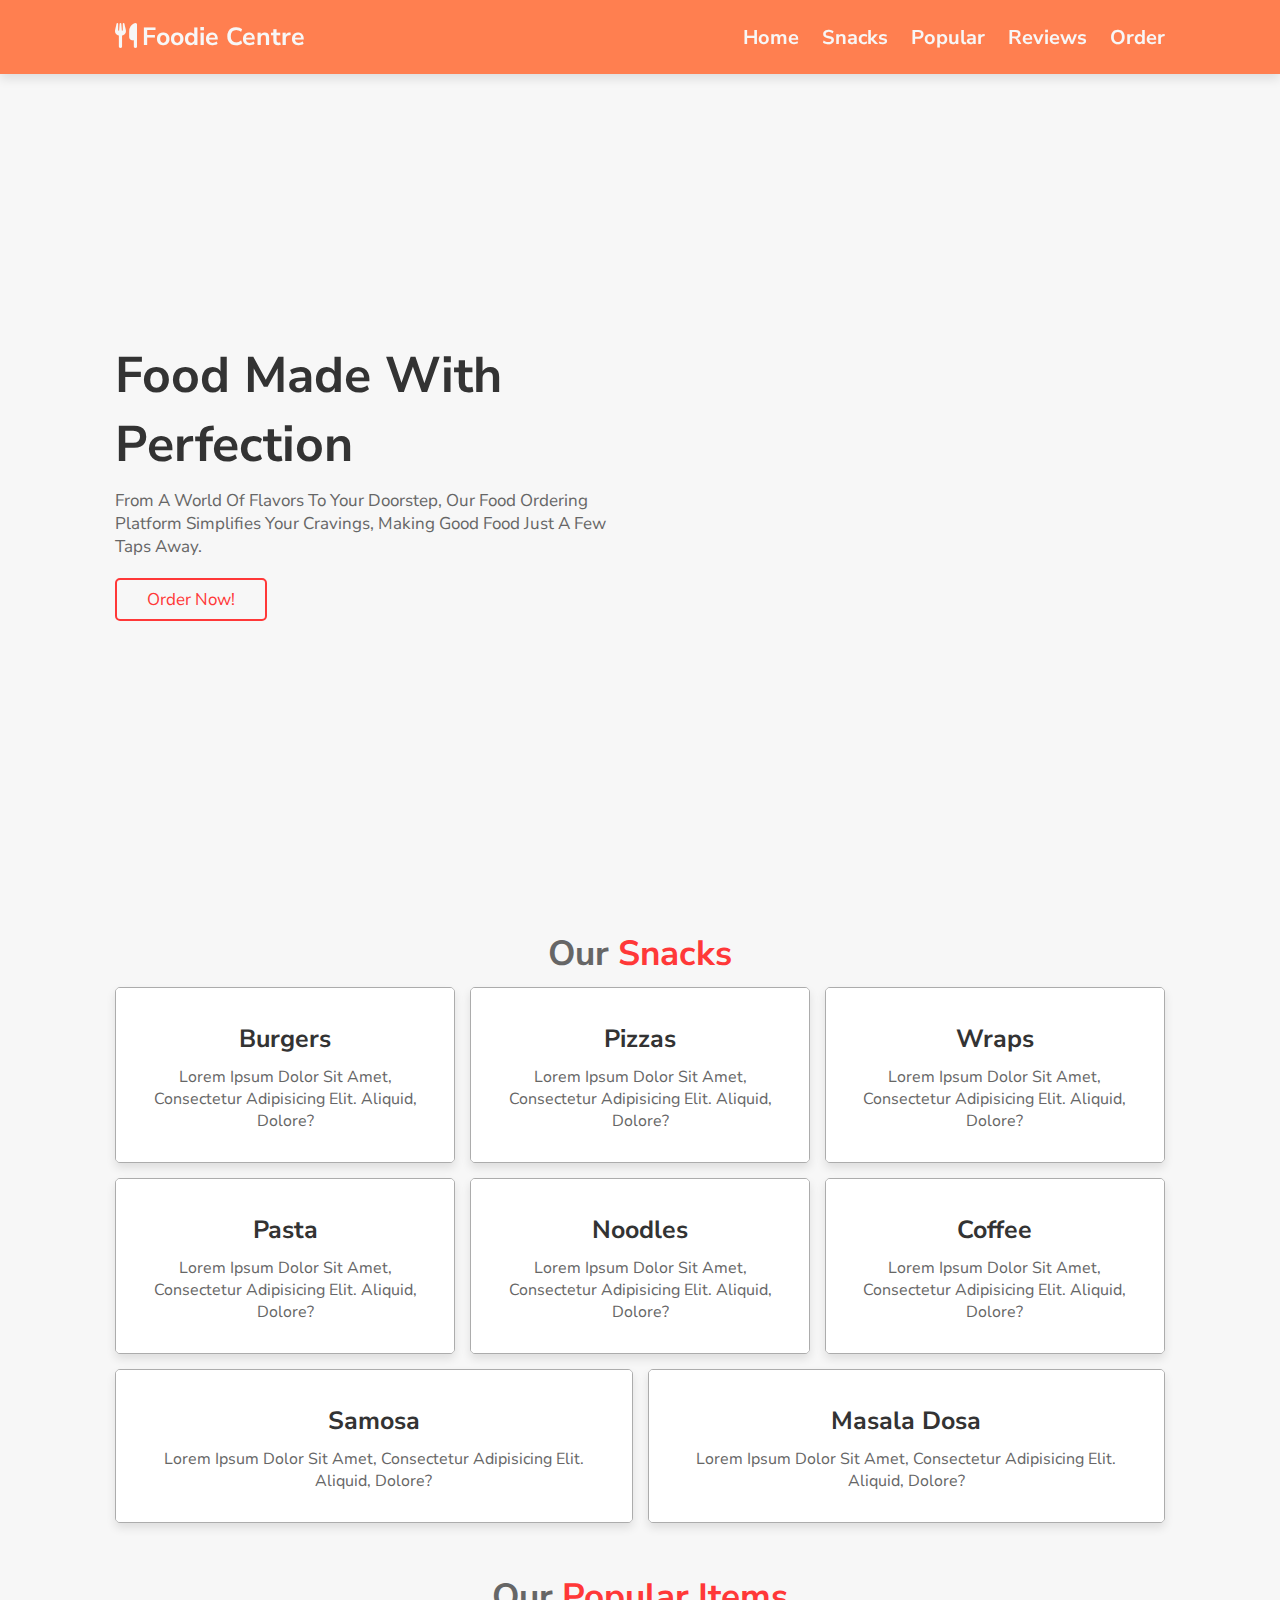
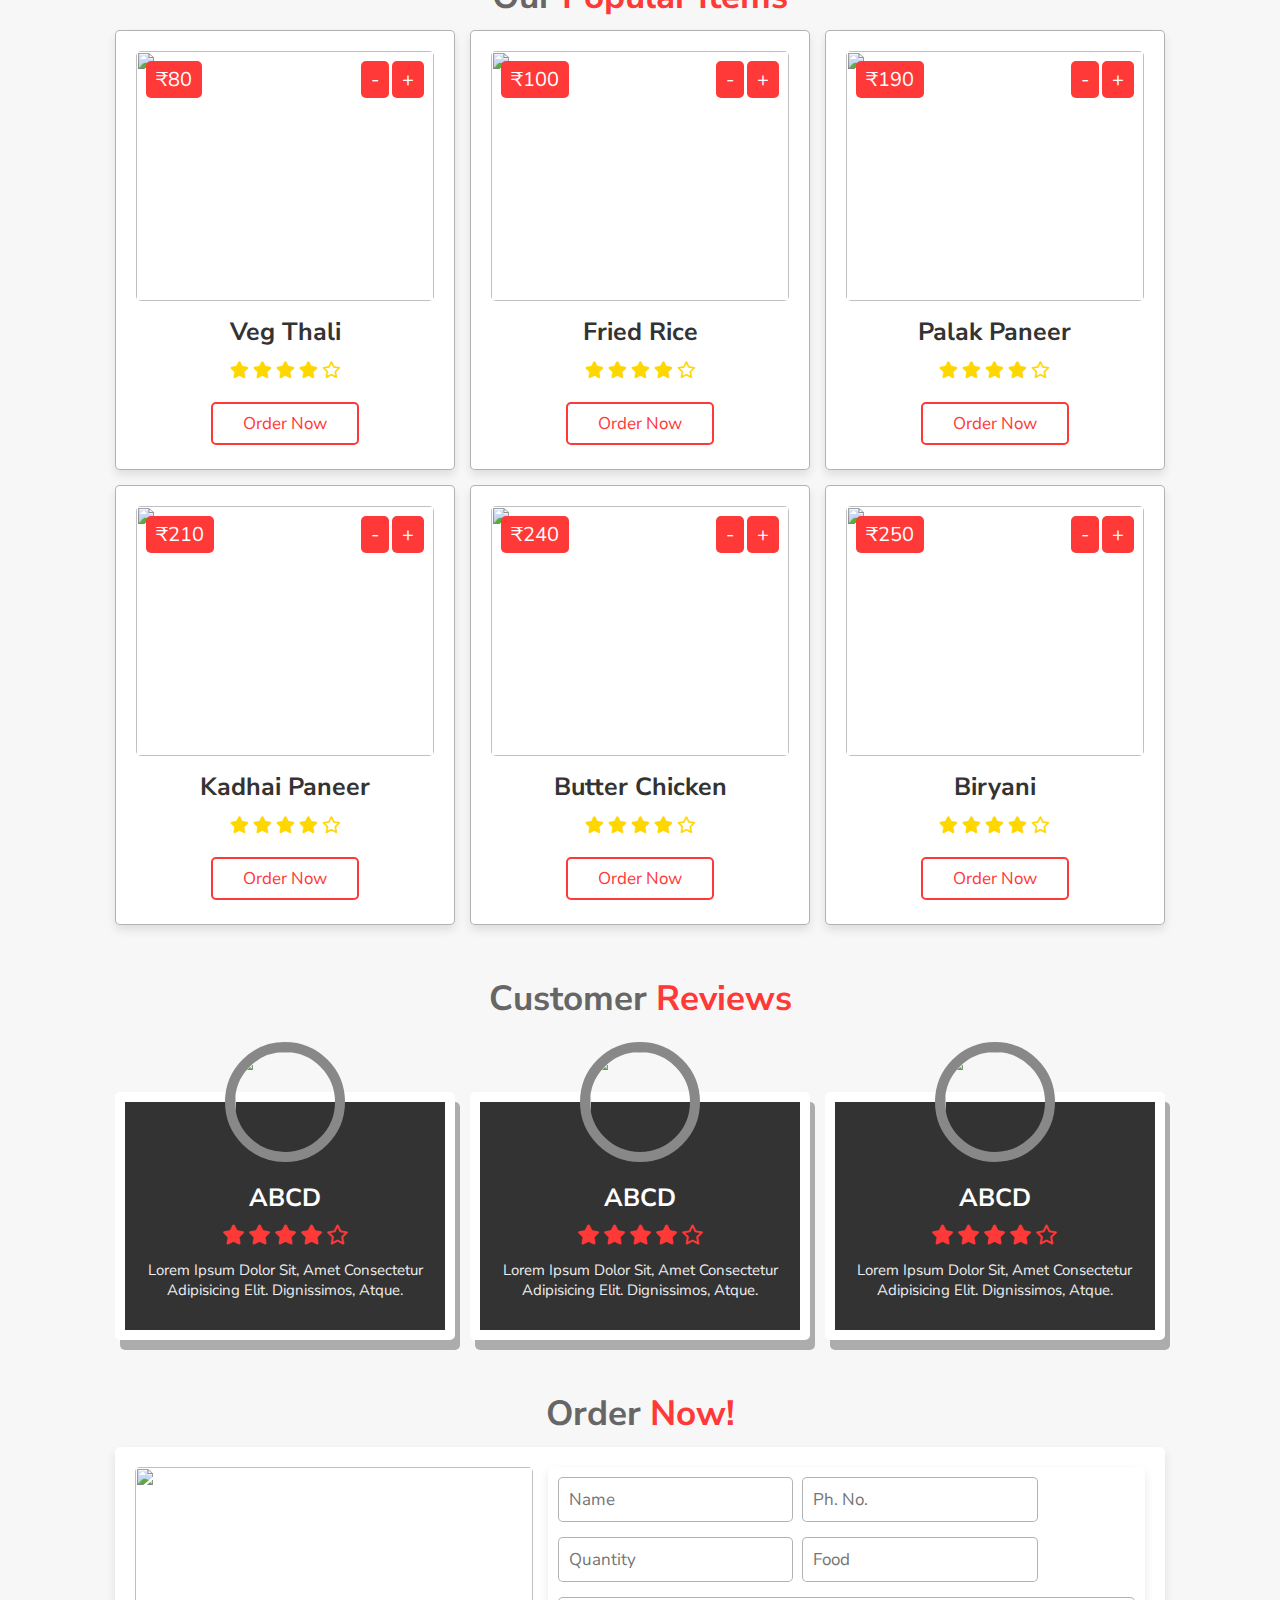
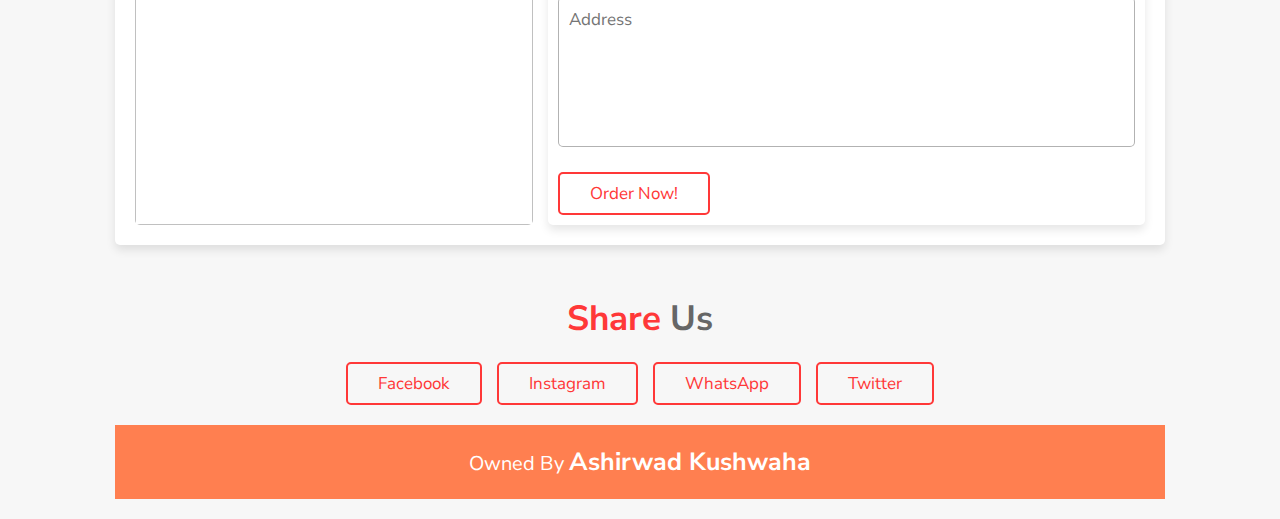
==== index.html @ 913c39dc "Add files via upload" ====
<!DOCTYPE html>
<html lang="en">

<head>
    <meta charset="UTF-8">
    <meta name="viewport" content="width=device-width, initial-scale=1.0">
    <title>Foodie Centre</title>

    <!-- external css file -->
    <link rel="stylesheet" href="style.css">

    <!-- font awesome cdn -->
    <link rel="stylesheet" href="https://cdnjs.cloudflare.com/ajax/libs/font-awesome/6.4.2/css/all.min.css" />
</head>

<body>


    <!-- header section -->

    <header>

        <a href="#" class="logo">
            <i class="fas fa-utensils"></i>Foodie Centre
        </a>
        <div id="menu-bar" class="fas fa-bars"></div>

        <nav class="navbar">
            <a href="#home">Home</a>
            <a href="#Snacks">Snacks</a>
            <a href="#Popular">Popular</a>
            <a href="#review">Reviews</a>
            <a href="#order">Order</a>
        </nav>

    </header>


    <!-- header section ends -->

    <!-- home section starts -->

    <section class="home" id="home">

        <div class="content">
            <h3 id="congrats"></h3>
            <h2 id="confirm"></h2>
            <h3 id="blank">Food made with Perfection</h3>
            <p id="blank1">From a world of flavors to your doorstep, our food ordering platform simplifies your cravings, making good food just a few taps away.</p>
            <a href="#" class="btn">Order now!</a>
        </div>
        <div class="image">
            <img src="images/Home2.jpg" alt="">
        </div>
    </section>



    <!-- home section ends -->


    <!-- Snacks section starts -->

    <section class="Snacks" id="Snacks">

        <h1 class="heading">Our <span>Snacks</span></h1>

        <div class="box-container">


            <div class="box">
                <img class="image" src="images/Burger.jpg" alt="">
                <div class="content">
                    <img src="images/burger-icon.jpeg" alt="">
                    <h3>Burgers</h3>
                    <p>Lorem ipsum dolor sit amet, consectetur adipisicing elit. Aliquid, dolore?</p>
                </div>
            </div>

            <div class="box">
                <img class="image" src="images/Pizza.jpg" alt="">
                <div class="content">
                    <img src="images/pizza-icon.jpeg" alt="">
                    <h3>Pizzas</h3>
                    <p>Lorem ipsum dolor sit amet, consectetur adipisicing elit. Aliquid, dolore?</p>
                </div>
            </div>

            <div class="box">
                <img class="image" src="images/Wraps.jpg" alt="">
                <div class="content">
                    <img src="images/wrap-icon.jpeg" alt="">
                    <h3>Wraps</h3>
                    <p>Lorem ipsum dolor sit amet, consectetur adipisicing elit. Aliquid, dolore?</p>
                </div>
            </div>

            <div class="box">
                <img class="image" src="images/Pasta.jpg" alt="">
                <div class="content">
                    <img src="images/pasta-icon.jpeg" alt="">
                    <h3>Pasta</h3>
                    <p>Lorem ipsum dolor sit amet, consectetur adipisicing elit. Aliquid, dolore?</p>
                </div>
            </div>

            <div class="box">
                <img class="image" src="images/Noodles.jpg" alt="">
                <div class="content">
                    <img src="images/noodles-icon.jpeg" alt="">
                    <h3>Noodles</h3>
                    <p>Lorem ipsum dolor sit amet, consectetur adipisicing elit. Aliquid, dolore?</p>
                </div>
            </div>


            <div class="box">
                <img class="image" src="images/Coffee.jpg" alt="">
                <div class="content">
                    <img src="images/coffee-icon.jpeg" alt="">
                    <h3>Coffee</h3>
                    <p>Lorem ipsum dolor sit amet, consectetur adipisicing elit. Aliquid, dolore?</p>
                </div>
            </div>

            <div class="box">
                <img class="image" src="images/Samosa.jpg" alt="">
                <div class="content">
                    <img src="images/samosa-icon.jpeg" alt="">
                    <h3>Samosa</h3>
                    <p>Lorem ipsum dolor sit amet, consectetur adipisicing elit. Aliquid, dolore?</p>
                </div>
            </div>

            <div class="box">
            <img class="image" src="images/Masala Dosa.jpg" alt="">
            <div class="content">
                <img src="images/dosa-icon.jpeg" alt="">
                <h3>Masala Dosa</h3>
                <p>Lorem ipsum dolor sit amet, consectetur adipisicing elit. Aliquid, dolore?</p>
            </div>
        </div>

        </div>

    </section>



    <!-- Snacks section ends -->


    <!-- Popular section starts -->

    <section class="popular" id="Popular">

        <h1 class="heading">Our <span>Popular Items</span></h1>

        <div class="box-container">

            <div class="box">
                <span class="price">₹80</span>
                <button class="delFood">-</button>

                <button class="addFood">+</button>
                <img src="images/thaali.jpg" alt="">
                <h3>Veg Thali</h3>
                <div class="stars">
                    <i class="fas fa-star"></i>
                    <i class="fas fa-star"></i>
                    <i class="fas fa-star"></i>
                    <i class="fas fa-star"></i>
                    <i class="far fa-star"></i>
                </div>
                <a href="#" class="btn">Order now</a>
            </div>

            <div class="box">
                <span class="price">₹100</span>
                <button class="delFood">-</button>

                <button class="addFood">+</button>
                <img src="images/Fried rice.jpg" alt="">
                <h3>Fried Rice</h3>
                <div class="stars">
                    <i class="fas fa-star"></i>
                    <i class="fas fa-star"></i>
                    <i class="fas fa-star"></i>
                    <i class="fas fa-star"></i>
                    <i class="far fa-star"></i>
                </div>
                <a href="#" class="btn">Order now</a>
            </div>

            <div class="box">
                <span class="price">₹190</span>
                <button class="delFood">-</button>

                <button class="addFood">+</button>
                <img src="images/Palak paneer.jpg" alt="">
                <h3>Palak Paneer</h3>
                <div class="stars">
                    <i class="fas fa-star"></i>
                    <i class="fas fa-star"></i>
                    <i class="fas fa-star"></i>
                    <i class="fas fa-star"></i>
                    <i class="far fa-star"></i>
                </div>
                <a href="#" class="btn">Order now</a>
            </div>

            <div class="box">
                <span class="price">₹210</span>
                <button class="delFood">-</button>

                <button class="addFood">+</button>
                <img src="images/Kadhai paneer.jpg" alt="">
                <h3>Kadhai Paneer</h3>
                <div class="stars">
                    <i class="fas fa-star"></i>
                    <i class="fas fa-star"></i>
                    <i class="fas fa-star"></i>
                    <i class="fas fa-star"></i>
                    <i class="far fa-star"></i>
                </div>
                <a href="#" class="btn">Order now</a>
            </div>

            <div class="box">
                <span class="price">₹240</span>
                <button class="delFood">-</button>

                <button class="addFood">+</button>
                <img src="images/Butter chicken.jpg" alt="">
                <h3>Butter Chicken</h3>
                <div class="stars">
                    <i class="fas fa-star"></i>
                    <i class="fas fa-star"></i>
                    <i class="fas fa-star"></i>
                    <i class="fas fa-star"></i>
                    <i class="far fa-star"></i>
                </div>
                <a href="#" class="btn">Order now</a>
            </div>

            <div class="box">
                <span class="price">₹250</span>
                <button class="delFood">-</button>

                <button class="addFood">+</button>
                <img src="images/Biryani.jpg" alt="">
                <h3>Biryani</h3>
                <div class="stars">
                    <i class="fas fa-star"></i>
                    <i class="fas fa-star"></i>
                    <i class="fas fa-star"></i>
                    <i class="fas fa-star"></i>
                    <i class="far fa-star"></i>
                </div>
                <a href="#" class="btn">Order now</a>
            </div>

            

        </div>


    </section>


    <!-- Popular section ends -->


    <!-- Review section starts -->

    <section class="review" id="review">


        <h1 class="heading">Customer <span>Reviews</span></h1>
        <div class="box-container">

            <div class="box">
                <img src="images/girl-icon.jpg" alt="">
                <h3>ABCD</h3>
                <div class="stars">
                    <i class="fas fa-star"></i>
                    <i class="fas fa-star"></i>
                    <i class="fas fa-star"></i>
                    <i class="fas fa-star"></i>
                    <i class="far fa-star"></i>
                </div>
                <p>Lorem ipsum dolor sit, amet consectetur adipisicing elit. Dignissimos, atque.</p>
            </div>

            <div class="box">
                <img src="images/Man-icon.jpg" alt="">
                <h3>ABCD</h3>
                <div class="stars">
                    <i class="fas fa-star"></i>
                    <i class="fas fa-star"></i>
                    <i class="fas fa-star"></i>
                    <i class="fas fa-star"></i>
                    <i class="far fa-star"></i>
                </div>
                <p>Lorem ipsum dolor sit, amet consectetur adipisicing elit. Dignissimos, atque.</p>
            </div>

            <div class="box">
                <img src="images/girl-icon.jpg" alt="">
                <h3>ABCD</h3>
                <div class="stars">
                    <i class="fas fa-star"></i>
                    <i class="fas fa-star"></i>
                    <i class="fas fa-star"></i>
                    <i class="fas fa-star"></i>
                    <i class="far fa-star"></i>
                </div>
                <p>Lorem ipsum dolor sit, amet consectetur adipisicing elit. Dignissimos, atque.</p>
            </div>


        </div>

    </section>


    <!-- Review section ends -->


    <!-- order section starts -->

    <section class="order" id="order">
        <h1 class="heading">Order <span>Now!</span></h1>
        <div class="order-content">
            <div class="image">
                <img src="images/Order.jpg" alt="">
    
                </div>
            <div class="row">
                
                <!-- <form action="index.html"> -->
                <div class="inputBox">
                    <input type="text" placeholder="Name" id="name">
                    <input type="text" placeholder="Ph. No." id="phone">
                </div>
                <div class="inputBox">
                    <input type="number" placeholder="Quantity" id="quantity">
                    <input type="text" placeholder="Food" id="food">
                </div>
                <textarea placeholder="Address" name="" id="address" cols="30" rows="1" ></textarea>
    
                <input type="submit" value="Order Now!" class="btn" onclick="orderPlaced()">
    
                <!-- <h3 id="congrats"></h3>
                <p id="confirm"></p> -->
            <!-- </form> -->
            </div>
        </div>
    </section>


    <!-- order section ends -->


    
    <!-- footer section starts -->


    <section class="footer">
        <h1 class="heading"><span>Share</span> Us</h1>

        <div class="share">
            <a href="#" class="btn">Facebook</a>
            <a href="#" class="btn">Instagram</a>
            <a href="#" class="btn">WhatsApp</a>
            <a href="#" class="btn">Twitter</a>
        
        </div>

        <h1 class="credit">Owned by <span>Ashirwad Kushwaha</span></h1>
    </section>


    <!-- footer section ends -->


    <!-- <a href="#home" class="fas fa-angle-up" id="scroll-top"></a> -->



    <!-- <div class="loader-container">
        <img src="images/loader.gif" alt="">
    </div> -->










    <!-- custom js file link -->
    <script src="script.js"></script>
</body>

</html>
---- style.css ----
@import url('https://fonts.googleapis.com/css2?family=Nunito+Sans:opsz,wght@6..12,300&family=Poppins:wght@300;400&display=swap');


:root{
    --red:#ff3838;
}

*{
    font-family: 'Nunito Sans', sans-serif;
    margin: 0;
    padding: 0;
    box-sizing: border-box;
    outline: none;
    border: none;
    text-decoration: none;
    text-transform: capitalize;
    transition: all .2s linear;
}

*::selection{
    background:var(--red);
    color: #fff;
}

html{
    font-size: 62.5%;
    overflow-x: hidden;
    scroll-behavior: smooth;
    scroll-padding-top: 6rem;
}

body{
    background: #f7f7f7;

}

header{
    position: fixed;
    top: 0;
    left: 0;
    right: 0;
    z-index: 1000;
    display: flex;
    align-items: center;
    justify-content: space-between;
    /* background-color: #fff; */
    background-color: coral;
    /* color: #fff; */

    padding: 2rem 9%;
    box-shadow: 0 .5rem 1rem rgba(0, 0, 0, .1);

}

header .logo{
    font-size: 2.5rem;
    font-weight: bolder;
    color: #f7f7f7;
}
header .logo i{
    padding-right: .5rem;
    color: #f7f7f7;
}

header .navbar a{
    font-size: 2rem;
    margin-left: 2rem;
    color:#f7f7f7;
    font-weight: bolder;
}

header .navbar a:hover{
    color:var(--red);
}

#menu-bar{
    font-size: 3rem;
    cursor: pointer;
    color: #666;
    border: .1rem solid #666;
    border-radius: .3rem;
    padding: .5rem 1.5rem;
    display: none;
}

section{
    padding: 2rem 9%;
}

.heading{
    text-align: center;
    font-size: 3.5rem;
    padding: 1rem;
    color: #666;
}

.heading span{
    color:var(--red);
}

.home{
    display: flex;
    flex-wrap: wrap;
    gap: 1.5rem;
    min-height: 100vh;
    align-items: center;
    /* background: url(/images/Home-bg.jpg) no-repeat;
    background-size:50%;
    background-position:left; */
}

.home .content{
    flex: 1 1 40rem;
    padding-top: 6.5em;
}

.home .image{
    flex: 1 1 40rem;
}

.home .image img{
    width: 100%;
    padding: 1rem;
    animation: float 3s linear infinite;
    border-radius: 2rem;
}

@keyframes float {

    0%,100%{
        transform: translateY(0rem);
    }
    50%{
        transform: translateY(3rem);
    }
}

.home .content h3{
    font-size: 5rem;
    color: #333;
}

.home .content p{
    font-size: 1.7rem;
    color: #666;
    padding: 1rem 0;
}


.btn{
    display: inline-block;
    padding: .8rem 3rem;
    border: .2rem solid var(--red);
    color: var(--red);
    cursor: pointer;
    font-size: 1.7rem;
    border-radius: .5rem;
    position: relative;
    overflow: hidden;
    z-index: 0;
    margin-top: 1rem;
}

.btn::before{
    content: '';
    position: absolute;
    top: 0;right: 0;
    width: 0%;
    height: 100%;
    background: var(--red);
    transition: .3s linear;
    z-index: -1;
}

.btn:hover::before{
width: 100%;
left: 0;
}
.btn:hover{
    color: #fff;
}

.Snacks .box-container{
    display: flex;
    flex-wrap: wrap;
    gap: 1.5rem;
}

.Snacks .box-container .box{
    flex: 1 1 30rem;
    position: relative;
    overflow: hidden;
    box-shadow: 0 .5rem 1rem rgba(0, 0, 0, .1);
    border: .1rem solid rgba(0, 0, 0, .3);
    cursor: pointer;
    border-radius: .5rem;
}

.Snacks .box-container .box .image{
    height: 100%;
    width: 100%;
    object-fit: cover;
    position: absolute;
    top: -100%;
    left: 0;
}

.Snacks .box-container .box .content{
    text-align: center;
    background: #fff;
    padding: 2rem;
}

.Snacks .box-container .box .content img{
    /* margin: 1.5rem 0; */
    max-width: 20%;
    /* max-height: 100%; */

}

.Snacks .box-container .box .content h3{
    font-size: 2.5rem;
    color: #333;


}

.Snacks .box-container .box .content p{
    font-size: 1.6rem;
    color: #666;
    padding: 1rem 0;
    

}

.Snacks .box-container .box:hover .image {
    top: 0;
}

.Snacks .box-container .box:hover .content{
    transform: translateY(100%);
}


.popular .box-container{
    display: flex;
    flex-wrap: wrap;
    gap: 1.5rem;

}

.popular .box-container .box{
    padding: 2rem;
    background: #fff;
    box-shadow: 0 .5rem 1rem rgba(0, 0, 0, .1);
    border: .1rem solid rgba(0, 0, 0, .3);
    border-radius: .5rem;
    text-align: center;
    flex: 1 1 30rem;
    position: relative;

}

.popular .box-container .box img{
    height: 25rem;
    object-fit: cover;
    width: 100%;
    border-radius: .5rem;

}

.popular .box-container .box .price{
    position: absolute;
    top: 3rem;
    left: 3rem;
    background: var(--red);
    color: #fff;
    font-size: 2rem;
    padding: .5rem 1rem;
    border-radius: .5rem;

}

.popular .box-container .box .addFood{
    position: absolute;
    top: 3rem;
    right: 3rem;
    background: var(--red);
    color: #fff;
    font-size: 2rem;
    padding: .5rem 1rem;
    border-radius: .5rem;
    cursor: pointer;

}

.popular .box-container .box .delFood{
    position: absolute;
    top: 3rem;
    right: 5rem;
    background: var(--red);
    color: #fff;
    font-size: 2rem;
    padding: .5rem 1rem;
    border-radius: .5rem;
    cursor: pointer;
    margin-right: 1.5rem;

}


.popular .box-container .box .addFood:hover{
    font-size: 2.5rem;

}

.popular .box-container .box .delFood:hover{
    font-size: 2.5rem;

}

.popular .box-container .box h3{
    color: #333;
    font-size: 2.5rem;
    padding-top: 1rem;

}


.popular .box-container .box .stars{
    color:gold;
    font-size: 1.7rem;
    padding: 1rem .1rem;
    
}


.review .box-container{
    display: flex;
    flex-wrap: wrap;
    gap: 1.5rem;

}

.review .box-container .box{
    text-align: center;
    padding: 2rem;
    border: 1rem solid #fff;
    box-shadow: 0.5rem 1rem rgba(0, 0, 0, .3);
    border-radius: .5rem;
    flex: 1 1 30rem;
    background: #333;
    margin-top: 6rem;
}

.review .box-container .box img{
    height: 12rem;
    width: 12rem;
    border-radius: 50%;
    border: 1rem solid #888;
    margin-top: -8rem;
    object-fit: cover;
}

.review .box-container .box h3{
    font-size: 2.5rem;
    color: #fff;
    padding: .5rem 0;

}

.review .box-container .box .stars i{
    font-size: 2rem;
    color:var(--red);
    padding: .5rem 0;
    
}

.review .box-container .box p{
    font-size: 1.5rem;
    color: #eee;
    padding: 1rem 0;
    
}


.order .order-content{
    padding: 2rem;
    box-shadow: 0 .5rem 1rem rgba(0, 0, 0, .1);
    background: #fff;
    display: flex;
    flex-wrap: wrap;
    gap: 1.5rem;
    border-radius: .5rem;

}
.order .row{
    padding: 2rem;
    box-shadow: 0 .5rem 1rem rgba(0, 0, 0, .1);
    background: #fff;
    display: flex;
    flex-wrap: wrap;
    gap: 1.5rem;
    border-radius: .5rem;
}

.order .image{
    flex: 1 1 30rem;

}

.order .image img{
    height: 100%;
    width: 100%;
    object-fit: cover;
    border-radius: 0.5rem;
}

.order .row  {

    flex: 1 1 50rem;
    padding: 1rem;
}

.order .row .inputBox{
    display: flex;
    justify-content:space-between;
    flex-wrap: wrap;

}

.order .row .inputBox input, .order .row  textarea{
    padding: 1rem;
    /* margin: 1rem 0; */
    font-size: 1.7rem;
    color: #333;
    text-transform: none;
    border: .1rem solid rgba(0, 0, 0, .3);
    border-radius: .5rem;
    width: 49%;

}

.order .row textarea{
    width: 100%;
    resize: none;
    height: 15rem;
}

.order .row  .btn{
    background: none;

}

.order .row  .btn:hover{
    background: var(--red);

}

.footer{
    /* background: #000; */

    text-align: center;

}

.footer .share{
    display: flex;
    gap: 1.5rem;
    justify-content: center;
    flex-wrap: wrap;

    


}

.footer .share a{
    /* color: #fff; */

}

.footer .credit{
    margin-top: 2rem;
    padding: 2rem 1rem;
    background-color: coral;

    color: #fff;
    font-weight: normal;

    font-size: 2rem;
}

.footer .credit span{
    color: #ffffff;
    font-weight: bolder;
    font-size: 2.5rem;

}




/* #scroll-top{
    position: fixed;
    top: -120%;
    right: 2rem;
    padding: .5rem 1.5rem;
    font-size: 4rem;
    background: var(--red);
    color: dodgerblue;
    border-radius: .5rem;
    transition: 1s linear;
}


#scroll-top .active{
    top: calc(100% - 12rem);


} */


.loader-container{
    position: fixed;
    top: 0;left: 0;
    z-index: 10000;
    background: #fff;
    display: flex;
    align-items: center;
    justify-content: center;
    height: 100%;
    width: 100%;
}

.loader-container.fade-out{
    top: -120%;
}


















/* media queries */

@media(max-width:991px){

    html{
        font-size: 55%;
    }
    header{
        padding: 2rem;
    }


    section{
        padding: 2rem;
    }
}


@media(max-width:768px){

    #menu-bar{
        display: initial;
    }

    header .navbar{
        position: absolute;
        top: 100%;
        left: 0;
        right: 0;
        background: #f7f7f7;
        border-top: .1rem solid rgba(0, 0, 0, .1);
        clip-path: polygon(0 0, 100% 0, 100% 0, 0 0);
    }

    header .navbar.active{
        clip-path: polygon(0 0, 100% 0,100% 100%, 0% 100%);
    }

    header .navbar a{
        margin: 1.5rem;
        padding: 1.5rem;
        display: block;
        border: .2rem solid rgba(0, 0, 0, .1);
        border-left: .5rem solid var(--red);
        background-color: #fff;
    }
}


@media(max-width:450px){

    html{
        font-size: 50%;
    }

    .order .row form .inputBox input{
        width: 100%;
    }
    
}
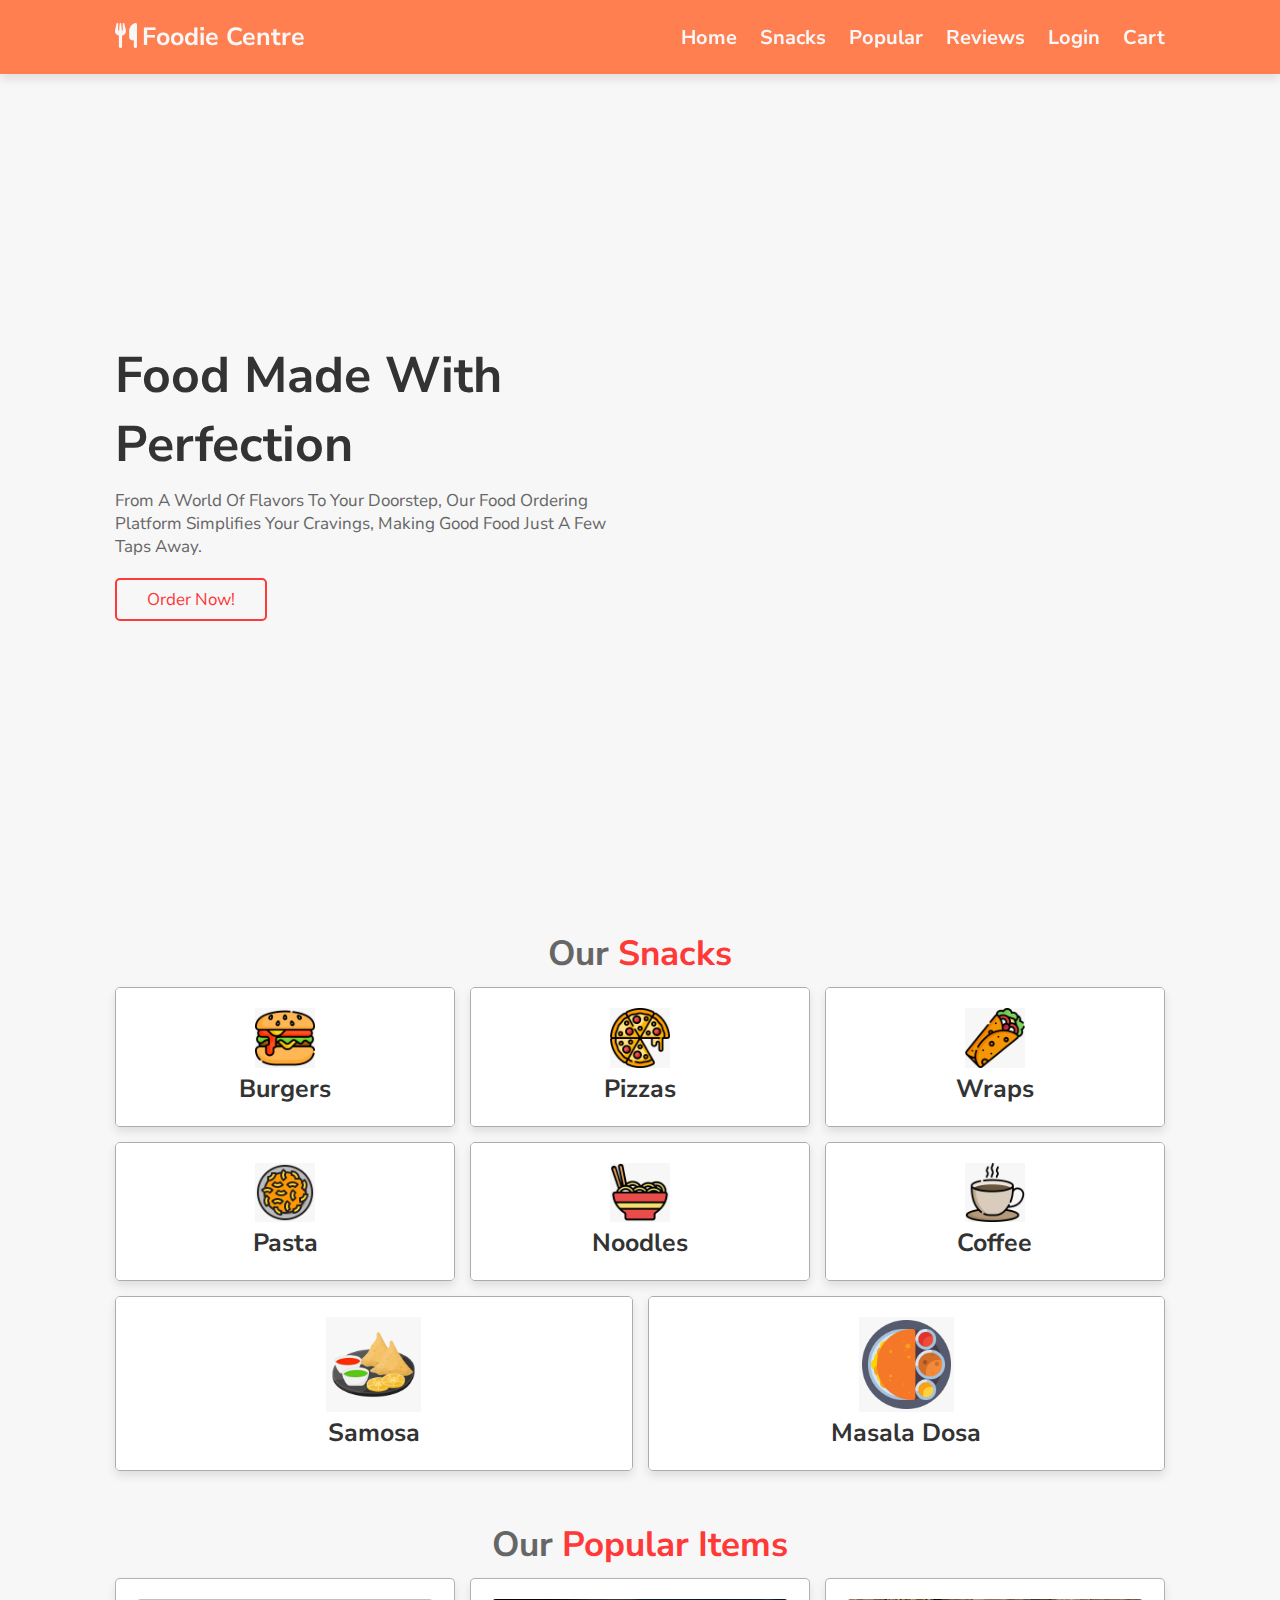
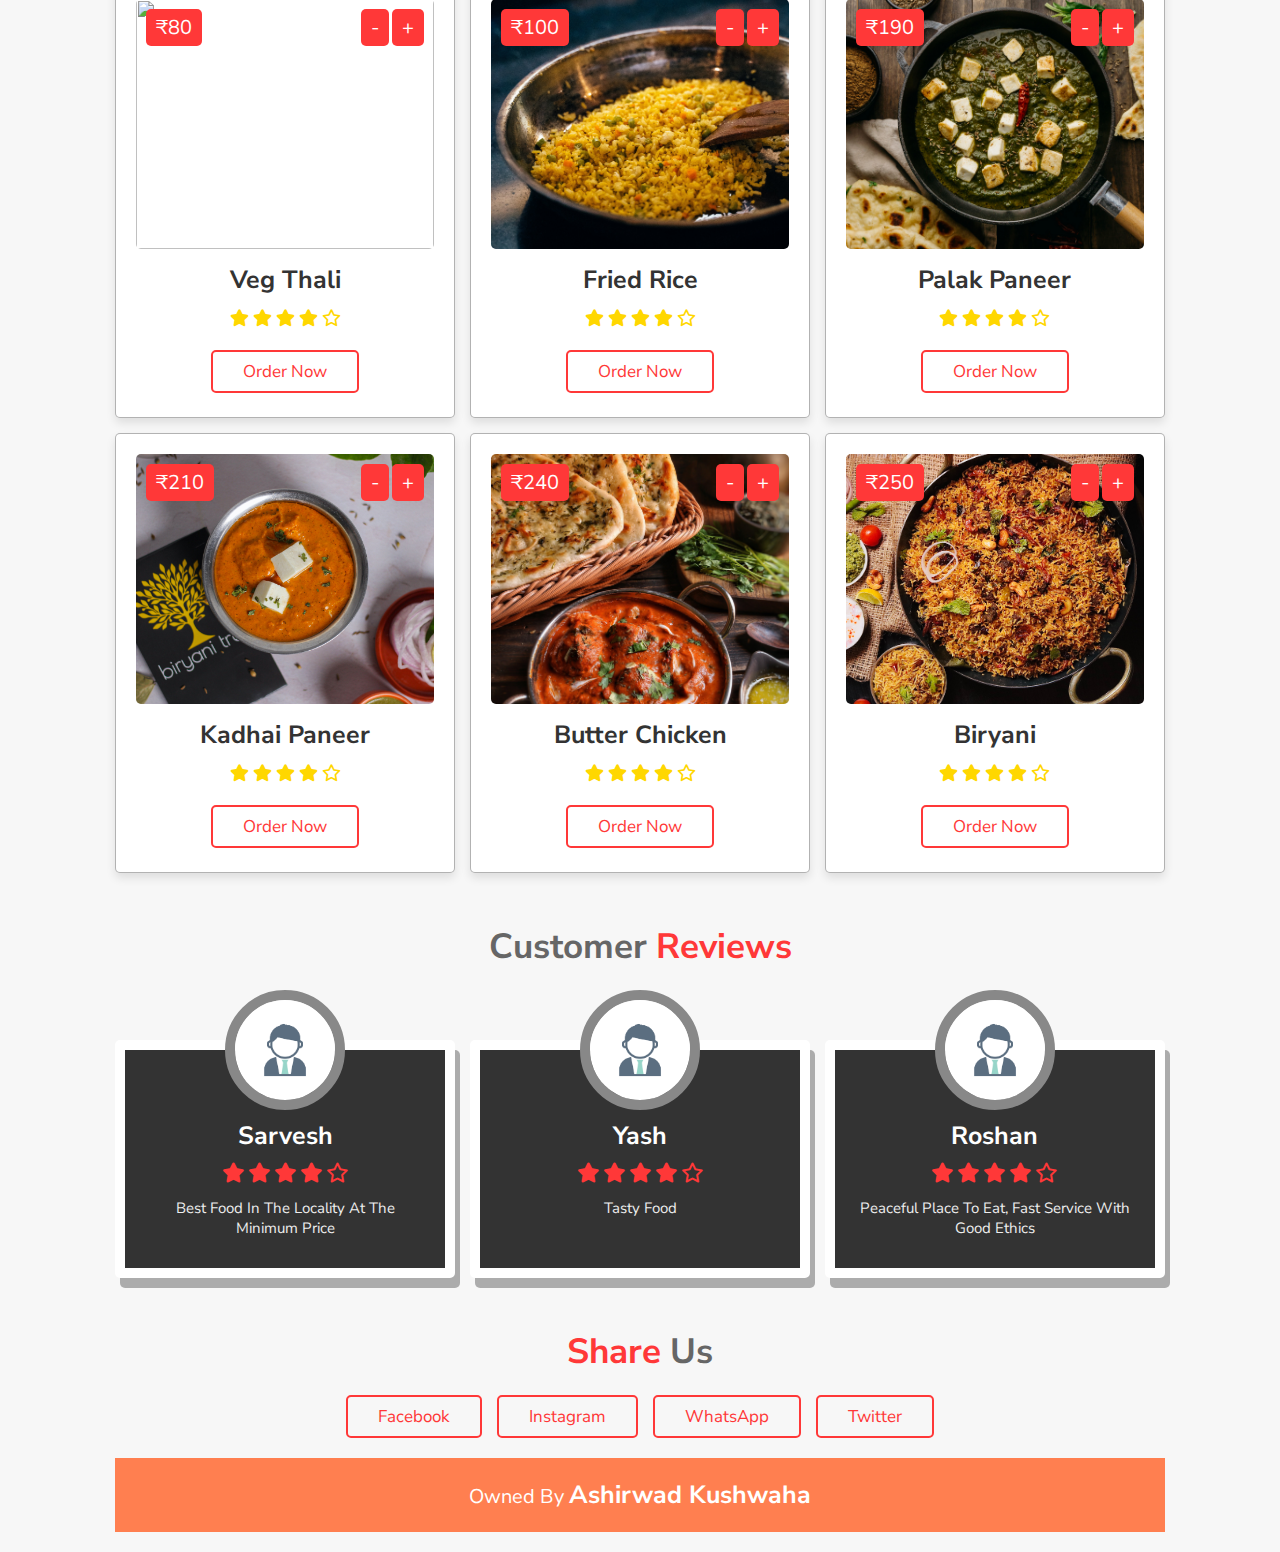
==== commit e9e46dfc: "index.html" ====
--- a/index.html
+++ b/index.html
@@ -30,7 +30,8 @@
             <a href="#Snacks">Snacks</a>
             <a href="#Popular">Popular</a>
             <a href="#review">Reviews</a>
-            <a href="#order">Order</a>
+            <a href="login.html" id="login">Login</a>
+            <a href="cart.html" id="cart">Cart</a>
         </nav>
 
     </header>
@@ -47,15 +48,13 @@
             <h2 id="confirm"></h2>
             <h3 id="blank">Food made with Perfection</h3>
             <p id="blank1">From a world of flavors to your doorstep, our food ordering platform simplifies your cravings, making good food just a few taps away.</p>
-            <a href="#" class="btn">Order now!</a>
+            <a href="index.html#Popular" class="btn">Order now!</a>
         </div>
         <div class="image">
             <img src="images/Home2.jpg" alt="">
         </div>
     </section>
 
-
-
     <!-- home section ends -->
 
 
@@ -69,12 +68,13 @@
 
 
             <div class="box">
-                <img class="image" src="images/Burger.jpg" alt="">
+                <!-- <img class="image" src="images/Burger.jpg" alt=""> -->
                 <div class="content">
                     <img src="images/burger-icon.jpeg" alt="">
                     <h3>Burgers</h3>
-                    <p>Lorem ipsum dolor sit amet, consectetur adipisicing elit. Aliquid, dolore?</p>
-                </div>
+                </div>
+                <!-- <a href="#" class="btn" onclick="addToCart('Fried Rice')">Order now</a> -->
+
             </div>
 
             <div class="box">
@@ -82,8 +82,9 @@
                 <div class="content">
                     <img src="images/pizza-icon.jpeg" alt="">
                     <h3>Pizzas</h3>
-                    <p>Lorem ipsum dolor sit amet, consectetur adipisicing elit. Aliquid, dolore?</p>
-                </div>
+                </div>
+                <!-- <a href="#" class="btn" onclick="addToCart('Fried Rice')">Order now</a> -->
+
             </div>
 
             <div class="box">
@@ -91,8 +92,9 @@
                 <div class="content">
                     <img src="images/wrap-icon.jpeg" alt="">
                     <h3>Wraps</h3>
-                    <p>Lorem ipsum dolor sit amet, consectetur adipisicing elit. Aliquid, dolore?</p>
-                </div>
+                </div>
+                <!-- <a href="#" class="btn" onclick="addToCart('Fried Rice')">Order now</a> -->
+
             </div>
 
             <div class="box">
@@ -100,8 +102,9 @@
                 <div class="content">
                     <img src="images/pasta-icon.jpeg" alt="">
                     <h3>Pasta</h3>
-                    <p>Lorem ipsum dolor sit amet, consectetur adipisicing elit. Aliquid, dolore?</p>
-                </div>
+                </div>
+                <!-- <a href="#" class="btn" onclick="addToCart('Fried Rice')">Order now</a> -->
+
             </div>
 
             <div class="box">
@@ -109,8 +112,9 @@
                 <div class="content">
                     <img src="images/noodles-icon.jpeg" alt="">
                     <h3>Noodles</h3>
-                    <p>Lorem ipsum dolor sit amet, consectetur adipisicing elit. Aliquid, dolore?</p>
-                </div>
+                </div>
+                <!-- <a href="#" class="btn" onclick="addToCart('Fried Rice')">Order now</a> -->
+
             </div>
 
 
@@ -119,8 +123,9 @@
                 <div class="content">
                     <img src="images/coffee-icon.jpeg" alt="">
                     <h3>Coffee</h3>
-                    <p>Lorem ipsum dolor sit amet, consectetur adipisicing elit. Aliquid, dolore?</p>
-                </div>
+                </div>
+                <!-- <a href="#" class="btn" onclick="addToCart('Fried Rice')">Order now</a> -->
+
             </div>
 
             <div class="box">
@@ -128,8 +133,9 @@
                 <div class="content">
                     <img src="images/samosa-icon.jpeg" alt="">
                     <h3>Samosa</h3>
-                    <p>Lorem ipsum dolor sit amet, consectetur adipisicing elit. Aliquid, dolore?</p>
-                </div>
+                </div>
+                <!-- <a href="#" class="btn" onclick="addToCart('Fried Rice')">Order now</a> -->
+
             </div>
 
             <div class="box">
@@ -137,8 +143,9 @@
             <div class="content">
                 <img src="images/dosa-icon.jpeg" alt="">
                 <h3>Masala Dosa</h3>
-                <p>Lorem ipsum dolor sit amet, consectetur adipisicing elit. Aliquid, dolore?</p>
-            </div>
+            </div>
+            <!-- <a href="#" class="btn" onclick="addToCart('Fried Rice')">Order now</a> -->
+
         </div>
 
         </div>
@@ -172,7 +179,7 @@
                     <i class="fas fa-star"></i>
                     <i class="far fa-star"></i>
                 </div>
-                <a href="#" class="btn">Order now</a>
+                <a href="cart.html" class="btn" onclick="addToCart('Veg Thali', 'images/thaali.jpg', '₹80')">Order now</a>
             </div>
 
             <div class="box">
@@ -189,7 +196,7 @@
                     <i class="fas fa-star"></i>
                     <i class="far fa-star"></i>
                 </div>
-                <a href="#" class="btn">Order now</a>
+                <a href="#" class="btn" onclick="addToCart('Fried Rice', 'images/Fried rice.jpg', '₹100')">Order now</a>
             </div>
 
             <div class="box">
@@ -206,7 +213,7 @@
                     <i class="fas fa-star"></i>
                     <i class="far fa-star"></i>
                 </div>
-                <a href="#" class="btn">Order now</a>
+                <a href="#" class="btn" onclick="addToCart('Palak Paneer', 'images/Palak paneer.jpg', '₹190')">Order now</a>
             </div>
 
             <div class="box">
@@ -223,7 +230,7 @@
                     <i class="fas fa-star"></i>
                     <i class="far fa-star"></i>
                 </div>
-                <a href="#" class="btn">Order now</a>
+                <a href="#" class="btn" onclick="addToCart('Kadhai Paneer', 'images/Kadhai paneer.jpg', '₹210')">Order now</a>
             </div>
 
             <div class="box">
@@ -240,7 +247,7 @@
                     <i class="fas fa-star"></i>
                     <i class="far fa-star"></i>
                 </div>
-                <a href="#" class="btn">Order now</a>
+                <a href="#" class="btn" onclick="addToCart('Butter Chicken','images/Butter chicken.jpg', '₹240')">Order now</a>
             </div>
 
             <div class="box">
@@ -257,14 +264,11 @@
                     <i class="fas fa-star"></i>
                     <i class="far fa-star"></i>
                 </div>
-                <a href="#" class="btn">Order now</a>
-            </div>
-
+                <a href="#" class="btn" onclick="addToCart('Biryani', 'images/Biryani.jpg', '₹250')">Order now</a>
+            </div>
             
 
         </div>
-
-
     </section>
 
 
@@ -280,42 +284,42 @@
         <div class="box-container">
 
             <div class="box">
-                <img src="images/girl-icon.jpg" alt="">
-                <h3>ABCD</h3>
-                <div class="stars">
-                    <i class="fas fa-star"></i>
-                    <i class="fas fa-star"></i>
-                    <i class="fas fa-star"></i>
-                    <i class="fas fa-star"></i>
-                    <i class="far fa-star"></i>
-                </div>
-                <p>Lorem ipsum dolor sit, amet consectetur adipisicing elit. Dignissimos, atque.</p>
-            </div>
-
-            <div class="box">
                 <img src="images/Man-icon.jpg" alt="">
-                <h3>ABCD</h3>
-                <div class="stars">
-                    <i class="fas fa-star"></i>
-                    <i class="fas fa-star"></i>
-                    <i class="fas fa-star"></i>
-                    <i class="fas fa-star"></i>
-                    <i class="far fa-star"></i>
-                </div>
-                <p>Lorem ipsum dolor sit, amet consectetur adipisicing elit. Dignissimos, atque.</p>
-            </div>
-
-            <div class="box">
-                <img src="images/girl-icon.jpg" alt="">
-                <h3>ABCD</h3>
-                <div class="stars">
-                    <i class="fas fa-star"></i>
-                    <i class="fas fa-star"></i>
-                    <i class="fas fa-star"></i>
-                    <i class="fas fa-star"></i>
-                    <i class="far fa-star"></i>
-                </div>
-                <p>Lorem ipsum dolor sit, amet consectetur adipisicing elit. Dignissimos, atque.</p>
+                <h3>Sarvesh</h3>
+                <div class="stars">
+                    <i class="fas fa-star"></i>
+                    <i class="fas fa-star"></i>
+                    <i class="fas fa-star"></i>
+                    <i class="fas fa-star"></i>
+                    <i class="far fa-star"></i>
+                </div>
+                <p>Best Food in the locality at the minimum price</p>
+            </div>
+
+            <div class="box">
+                <img src="images/Man-icon.jpg" alt="">
+                <h3>Yash</h3>
+                <div class="stars">
+                    <i class="fas fa-star"></i>
+                    <i class="fas fa-star"></i>
+                    <i class="fas fa-star"></i>
+                    <i class="fas fa-star"></i>
+                    <i class="far fa-star"></i>
+                </div>
+                <p>Tasty food</p>
+            </div>
+
+            <div class="box">
+                <img src="images/Man-icon.jpg" alt="">
+                <h3>Roshan</h3>
+                <div class="stars">
+                    <i class="fas fa-star"></i>
+                    <i class="fas fa-star"></i>
+                    <i class="fas fa-star"></i>
+                    <i class="fas fa-star"></i>
+                    <i class="far fa-star"></i>
+                </div>
+                <p>Peaceful place to eat, fast service with good ethics</p>
             </div>
 
 
@@ -329,7 +333,7 @@
 
     <!-- order section starts -->
 
-    <section class="order" id="order">
+    <!-- <section class="order" id="order">
         <h1 class="heading">Order <span>Now!</span></h1>
         <div class="order-content">
             <div class="image">
@@ -339,7 +343,7 @@
             <div class="row">
                 
                 <!-- <form action="index.html"> -->
-                <div class="inputBox">
+                <!-- <div class="inputBox">
                     <input type="text" placeholder="Name" id="name">
                     <input type="text" placeholder="Ph. No." id="phone">
                 </div>
@@ -349,19 +353,17 @@
                 </div>
                 <textarea placeholder="Address" name="" id="address" cols="30" rows="1" ></textarea>
     
-                <input type="submit" value="Order Now!" class="btn" onclick="orderPlaced()">
+                <input type="submit" value="Order Now!" class="btn" onclick="orderPlaced()"> -->
     
                 <!-- <h3 id="congrats"></h3>
                 <p id="confirm"></p> -->
             <!-- </form> -->
-            </div>
-        </div>
-    </section>
+            <!-- </div>
+        </div>
+    </section> -->
 
 
     <!-- order section ends -->
-
-
     
     <!-- footer section starts -->
 
@@ -387,22 +389,14 @@
     <!-- <a href="#home" class="fas fa-angle-up" id="scroll-top"></a> -->
 
 
-
-    <!-- <div class="loader-container">
+<!-- 
+    <div class="loader-container">
         <img src="images/loader.gif" alt="">
     </div> -->
-
-
-
-
-
-
-
-
 
 
     <!-- custom js file link -->
     <script src="script.js"></script>
 </body>
 
-</html>+</html>
